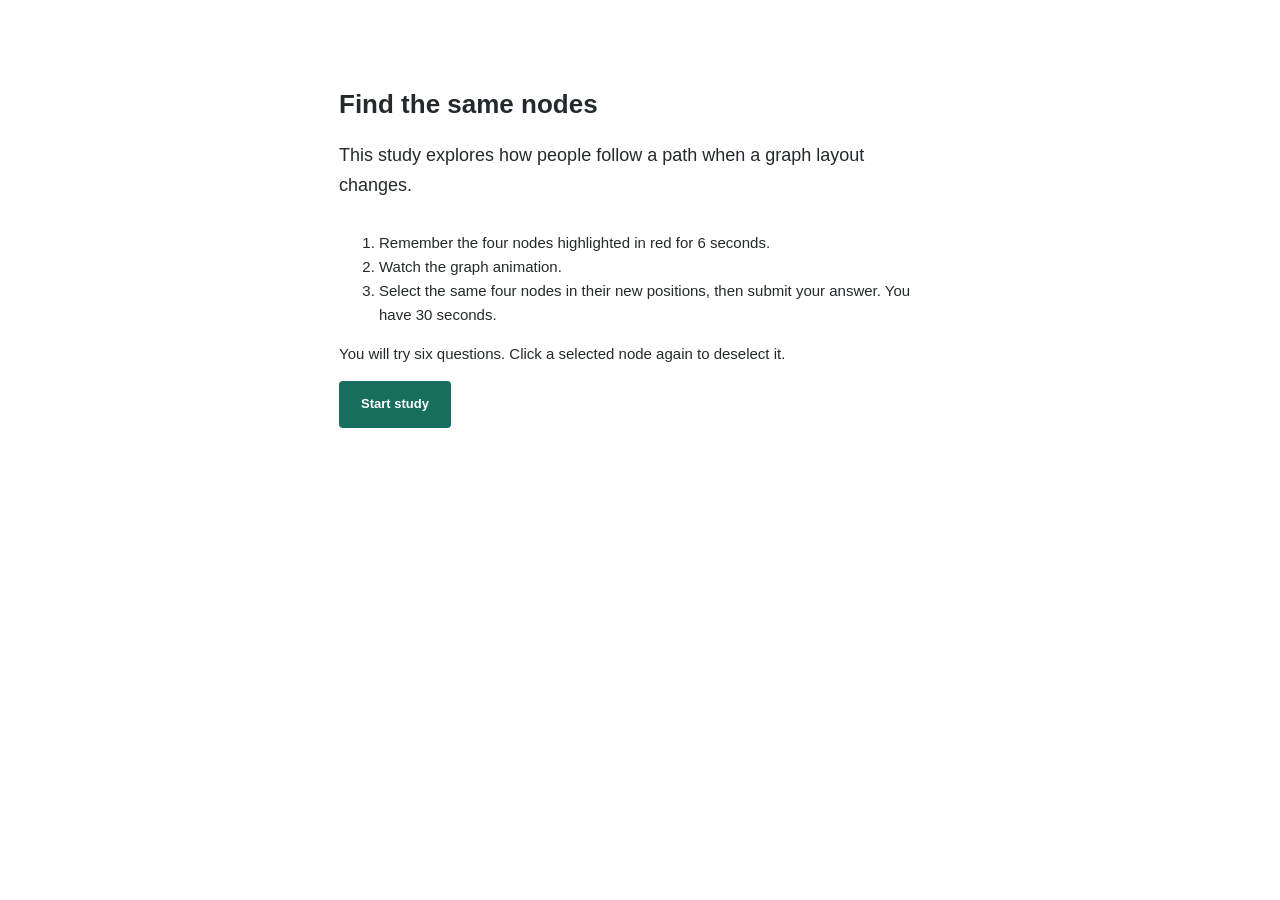
==== index.html @ 88800ccb "Update advisor demo: advisor-wien-user-target-v18" ====
<!doctype html>
<html lang="en"><head><meta charset="utf-8"><meta name="viewport" content="width=device-width,initial-scale=1"><meta name="description" content="A guided study of how people follow changing graph layouts."><title>Graph Recovery · Research Study</title><link rel="stylesheet" href="style.css?v=15"></head>
<body class="simple"><header><a class="brand" href="./" aria-label="Graph Recovery home">Graph study</a><a class="text-button" href="assets.html">Study files</a><button class="text-button" id="researcher">Study details</button></header>
<div class="layout"><aside><p class="eyebrow">YOUR SESSION</p><nav id="steps" aria-label="Study progress"></nav><div class="aside-note"><span class="tiny-dot"></span><strong>A little focus goes a long way.</strong><p>Use a laptop or desktop, keep this tab open, and find a quiet place.</p></div><div class="session-clock" id="session-clock"></div></aside><main id="main" aria-live="polite"><p>Loading study…</p></main></div>
<footer><span>Graph perception & spatial memory</span><span id="save-status">Preview · no personal details needed</span><button id="withdraw" class="text-button" hidden>End session</button></footer>
<dialog id="details"><button class="close text-button" aria-label="Close">✕</button><p class="eyebrow">RESEARCHER NOTES</p><h2>A shorter, balanced study.</h2><div id="research-details"></div></dialog><script type="module" src="app.mjs?v=18"></script></body></html>
---- style.css ----
@import url('https://fonts.googleapis.com/css2?family=DM+Sans:wght@400;450;500;550;600;650;700&family=Manrope:wght@400;500;600;650;700;750;800&display=swap');
:root{--ink:#173337;--muted:#6c7f80;--green:#176e5d;--lime:#d8efaa;--line:#e0e7e2;--paper:#f7f8f4;--white:#fff;--soft:#eaf1e9}*{box-sizing:border-box}body{margin:0;background:var(--paper);color:var(--ink);font:15px/1.6 'DM Sans',sans-serif}button,input,select,textarea{font:inherit}button,a,input,select,textarea{outline-offset:5px}button{cursor:pointer}button:disabled{cursor:default;opacity:.45}a{color:inherit}header{height:92px;border-bottom:1px solid var(--line);display:flex;align-items:center;gap:24px;padding:0 48px;background:#fff}.brand{display:flex;align-items:center;gap:12px;text-decoration:none;font-family:Manrope,sans-serif;font-size:20px;font-weight:800;letter-spacing:-.7px}.brand-icon{display:grid;place-items:center;background:var(--ink);color:var(--lime);border-radius:10px;width:39px;height:39px;font-size:29px}.brand-sub{font:600 9px/1.3 'DM Sans',sans-serif;letter-spacing:1.8px;width:70px;padding-left:13px;border-left:1px solid var(--line);margin-left:6px}.preview-tag,.pill{font-size:10px;letter-spacing:1.4px;font-weight:700;padding:6px 11px;background:#f1f3ed;border:1px solid var(--line);border-radius:5px}.preview-tag{margin-left:auto}.text-button{background:none;border:0;color:var(--muted);font-size:12px;padding:8px}header .text-button{color:var(--ink)}.layout{display:grid;grid-template-columns:234px minmax(0,1fr);max-width:1510px;margin:auto;min-height:calc(100vh - 150px)}aside{padding:45px 26px 30px 40px;border-right:1px solid var(--line);display:flex;flex-direction:column;min-height:700px}.eyebrow{font-size:10px;letter-spacing:2px;font-weight:700;color:var(--green);margin:0 0 16px}aside .eyebrow{color:var(--muted);margin-bottom:28px}.step{display:flex;gap:12px;align-items:center;padding:12px 0;color:#899493;font-size:13px}.step span{border:1px solid #d8dfda;border-radius:50%;width:25px;height:25px;display:grid;place-items:center;font-size:11px;flex-shrink:0}.step.active{color:var(--ink);font-weight:700}.step.active span{background:var(--green);color:white;border-color:var(--green);box-shadow:0 0 0 4px #e7eee4}.step.done span{color:var(--green);background:var(--soft);border-color:var(--soft)}.step small{display:block;font-size:10px;color:var(--muted);font-weight:400}.aside-note{margin-top:auto;padding-top:48px;font-size:11px;line-height:1.7;color:var(--muted)}.aside-note strong{display:block;font-size:12px;color:var(--ink);margin-top:10px}.tiny-dot{display:inline-block;height:7px;width:7px;background:var(--green);border-radius:50%}.session-clock{font-size:11px;color:var(--muted);margin-top:15px}main{padding:44px 55px 50px;max-width:1200px;width:100%;margin:auto}h1,h2,h3{font-family:Manrope,sans-serif;line-height:1.15;letter-spacing:-1.7px}h1{font-size:clamp(32px,3.3vw,49px);font-weight:750;max-width:650px;margin:0 0 20px}h2{font-size:30px;margin:10px 0 18px}h3{font-size:18px;letter-spacing:-.6px;margin:0 0 8px}.lead{color:var(--muted);max-width:580px;margin:0 0 26px;font-size:15px}.hero-top{display:flex;align-items:center;gap:9px;margin-bottom:21px}.hero-top .eyebrow{margin:0}.hero-top::before{content:'';height:6px;width:6px;background:var(--green);border-radius:50%}.hero{display:grid;grid-template-columns:1.15fr 1fr;gap:30px;align-items:center}.hero-visual{position:relative;height:265px;background:#e9efe6;border-radius:16px;overflow:hidden;display:flex;align-items:center;justify-content:center}.hero-visual svg{width:100%;height:100%}.visual-label{position:absolute;bottom:17px;left:17px;font-size:10px;letter-spacing:.5px;background:#ffffffdb;padding:5px 10px;border-radius:4px;color:var(--green)}.stats{display:flex;gap:26px;margin-top:24px}.stats strong{font-family:Manrope;font-size:25px;font-weight:650;display:block;line-height:1.2;letter-spacing:-.7px}.stats span{color:var(--muted);font-size:10px}.section-rule{border:0;border-top:1px solid var(--line);margin:32px 0 24px}.section-title{display:flex;align-items:center;justify-content:space-between;margin-bottom:17px}.section-title h3{margin:0}.section-title span{font-size:11px;color:var(--muted)}.cards{display:grid;grid-template-columns:repeat(3,1fr);gap:14px}.card{border:1px solid var(--line);border-radius:11px;background:#fff;padding:19px}.card .number{display:inline-grid;place-items:center;height:27px;width:27px;border-radius:7px;background:var(--soft);color:var(--green);font-weight:700;font-size:11px;margin-bottom:17px}.card p{font-size:12px;line-height:1.7;color:var(--muted);margin:0}.card h3{font-size:14px;letter-spacing:-.3px}.action-row{display:flex;justify-content:space-between;align-items:center;gap:20px;margin-top:26px}.action-note{font-size:11px;color:var(--muted);max-width:410px}.primary,.secondary{display:inline-flex;align-items:center;justify-content:center;gap:24px;border:0;background:var(--green);color:#fff;padding:13px 22px;border-radius:7px;font-size:13px;font-weight:600;text-decoration:none}.primary:hover{background:#115747}.secondary{background:#fff;border:1px solid var(--line);color:var(--ink)}.primary .arrow{font-size:18px;color:var(--lime)}.panel{background:#fff;border:1px solid var(--line);border-radius:13px;padding:27px;margin-top:22px}.narrow{max-width:720px}.form-row{margin:22px 0}label{display:block;font-size:13px;font-weight:550}input[type=text],select,textarea{margin-top:8px;width:100%;border:1px solid #cbd8cf;border-radius:6px;padding:11px;background:#fff;color:var(--ink)}input[type=checkbox]{accent-color:var(--green);width:17px;height:17px}.check{display:flex;gap:12px;align-items:flex-start;margin:16px 0;font-weight:400}.check input{margin-top:5px;flex-shrink:0}.help{font-size:12px;color:var(--muted)}.notice{font-size:12px;background:#eff3e8;border-left:3px solid #8ea464;border-radius:4px;padding:12px 15px;margin:20px 0;color:#4c6154}.error{background:#fff0e9;border-color:#ba6646;color:#8b402e}.task-head{display:flex;justify-content:space-between;align-items:center;gap:18px}.task-head h2{font-size:25px;margin:4px 0 0}.task-meta{font-size:11px;color:var(--muted)}.progress{height:4px;background:#e4eae3;border-radius:4px;overflow:hidden;margin-bottom:24px}.progress div{height:100%;background:var(--green)}.taskbar{display:flex;justify-content:space-between;align-items:center;background:#fff;padding:13px 18px;border:1px solid var(--line);border-radius:10px 10px 0 0;margin-top:20px;font-size:12px}.phase{font-weight:650;color:var(--green)}.timer{font-variant-numeric:tabular-nums;color:var(--muted)}.graph-stage{background:#fafcfb;border:1px solid var(--line);border-top:0;position:relative;aspect-ratio:16/9;width:100%;overflow:hidden}.graph-stage svg,.graph-stage video{position:absolute;inset:0;width:100%;height:100%;display:block}.graph-stage svg{touch-action:manipulation}.graph-stage .overlay{position:absolute;inset:0;display:flex;align-items:center;justify-content:center;flex-direction:column;background:#fafcfbee;gap:10px}.graph-stage .overlay p{font-size:12px;max-width:350px;text-align:center;color:var(--muted)}.graph-node{fill:#2e4a4e;stroke:#fafcfb;stroke-width:2}.graph-node.target{fill:#498246;stroke:#a7cc69;stroke-width:4}.graph-node.selected{fill:#176e5d;stroke:#b4d578;stroke-width:4}.selectable{cursor:pointer}.selectable:hover .graph-node{stroke:#6fa993;stroke-width:4}.selectable:focus{outline:none}.selectable:focus .graph-node{stroke:#d59430;stroke-width:4}.graph-edge{stroke:#a5b7b4;stroke-width:2;fill:none}.selection-footer{display:flex;align-items:center;justify-content:space-between;gap:20px;padding:16px 18px;background:#fff;border:1px solid var(--line);border-top:0;border-radius:0 0 10px 10px}.selection-footer p{margin:0;font-size:12px;color:var(--muted)}.selection-footer .primary{padding:10px 18px}.status-dot{height:8px;width:8px;border-radius:50%;background:var(--green);display:inline-block;margin-right:6px}.scale{display:flex;gap:9px;margin:12px 0 5px}.scale label{display:grid;place-items:center;width:42px;height:42px;border:1px solid var(--line);border-radius:6px;cursor:pointer;position:relative}.scale input{position:absolute;opacity:0}.scale label:has(input:checked){background:var(--green);color:white;border-color:var(--green)}.scale label:focus-within{outline:2px solid var(--green)}.scale-ends{display:flex;justify-content:space-between;max-width:350px;font-size:10px;color:var(--muted)}.feedback{padding:17px;border-radius:8px;background:var(--soft);margin-top:16px;font-size:13px}.done-mark{width:68px;height:68px;background:var(--soft);display:grid;place-items:center;border-radius:50%;color:var(--green);font-size:30px;margin:0 0 24px}footer{border-top:1px solid var(--line);display:flex;align-items:center;justify-content:space-between;padding:15px 45px;font-size:10px;color:var(--muted);gap:15px}dialog{border:1px solid var(--line);border-radius:15px;max-width:680px;width:90%;padding:35px;color:var(--ink);background:var(--paper)}dialog::backdrop{background:#17333766;backdrop-filter:blur(4px)}dialog p,dialog li{font-size:13px;color:var(--muted)}dialog .close{float:right;font-size:18px}table{width:100%;border-collapse:collapse;font-size:12px;margin:17px 0}th,td{text-align:left;border-bottom:1px solid var(--line);padding:10px 5px}.research-actions{display:flex;gap:10px;flex-wrap:wrap;margin-top:20px}.inline-link{color:var(--green)}.mobile-notice{display:none}.video-card video{width:100%;border-radius:9px;background:#fff}.video-card p{font-size:12px;color:var(--muted)}
@media(min-width:1500px){main{padding-top:55px;padding-bottom:60px}.hero-visual{height:300px}}@media(max-width:1100px){header{padding:0 25px}.layout{grid-template-columns:190px 1fr}aside{padding-left:25px}main{padding:35px 28px}.hero{gap:15px}.hero-visual{height:230px}.stats{gap:20px}.brand-sub{display:none}}@media(max-width:800px){header{height:72px;padding:0 18px;gap:10px}.brand{font-size:17px}.brand-icon{width:32px;height:32px}.preview-tag{font-size:8px;padding:5px}.layout{display:block}aside{display:none}main{padding:30px 18px}.hero{grid-template-columns:1fr}.hero-visual{height:210px}.cards{gap:8px}.card{padding:14px}.action-row{align-items:flex-start;flex-direction:column}.action-row .primary{width:100%}footer{padding:15px 18px;flex-wrap:wrap}.mobile-notice{display:block}h1{font-size:37px}.panel{padding:20px}}@media(prefers-reduced-motion:reduce){*{scroll-behavior:auto!important}}

/* Minimal participant interface. Graph artwork remains in the source images. */
body.simple{background:#fff;font-family:Arial,sans-serif;color:#242a2b}
.simple header{height:64px;padding:0 30px;gap:20px;background:#fff}.simple .brand{font:600 16px Arial,sans-serif;letter-spacing:0;margin-right:auto}
.simple .layout{display:block;min-height:calc(100vh - 120px)}.simple aside{display:none}.simple main{max-width:1000px;padding:40px 30px;margin:auto}
.simple h1,.simple h2,.simple h3{font-family:Arial,sans-serif;font-weight:600;letter-spacing:0}.simple h1{font-size:30px}.simple .panel,.simple .card{box-shadow:none;border-radius:5px}.simple .primary,.simple .secondary{border-radius:4px;gap:12px}.simple .eyebrow{letter-spacing:0;font-size:12px}.simple footer{padding:12px 30px}.simple .lead{font-size:15px}
.welcome-only header,.welcome-only aside,.welcome-only footer{display:none}.welcome-only .layout{display:block;min-height:100vh}.welcome-only main{max-width:650px;padding:90px 24px;margin:0 auto}.welcome-only h1{font-size:26px;margin-bottom:20px}.goal{font-size:18px;line-height:1.7;margin-bottom:30px}
.original-hitbox{fill:transparent;stroke:transparent;pointer-events:all}.original-hitbox.target{fill:#ff000033;stroke:#ff0000;stroke-width:4;vector-effect:non-scaling-stroke}.original-hitbox.selected{fill:#ff000055;stroke:#ff0000;stroke-width:3;vector-effect:non-scaling-stroke}.selectable:hover .original-hitbox,.selectable:focus .original-hitbox{stroke:#ff0000;stroke-width:2;vector-effect:non-scaling-stroke}
.asset-page{max-width:1100px!important}.asset-page>p{max-width:800px}.asset-grid{display:grid;grid-template-columns:repeat(3,minmax(0,1fr));gap:24px}.asset-grid img{width:100%;height:240px;object-fit:contain;display:block;border:1px solid #eee;margin:15px 0;background:white}.asset-page input[type=file]{display:block;max-width:100%;margin-top:12px}.asset-page video{max-width:100%;max-height:400px}.asset-page details{margin:30px 0}.asset-page select{margin-bottom:18px}
@media(max-width:750px){.asset-grid{grid-template-columns:1fr}.simple main{padding:30px 18px}.simple header{padding:0 18px}.welcome-only main{padding-top:70px}}

.question-preview header a[href="assets.html"],.question-preview #researcher{display:none}.preview-ready.overlay{inset:auto 0 0!important;padding:12px;background:#ffffffed!important;gap:6px!important}.preview-ready.overlay h3{font-size:15px;margin:0}.preview-ready.overlay p,.preview-ready.overlay .pill{display:none}.preview-ready.overlay .primary{padding:9px 18px}

.graph-tabs{display:flex;gap:8px;margin-bottom:24px;flex-wrap:wrap}.graph-tabs button{padding:8px 14px;font-size:12px}

.selectable:hover .original-hitbox.selected,.selectable:focus .original-hitbox.selected{stroke:#ff0000;stroke-width:3}

.original-hitbox.answer-correct{fill:#00a84f55;stroke:#008a3e;stroke-width:4}.original-hitbox.answer-wrong{fill:#ff000055;stroke:#ff0000;stroke-width:3}
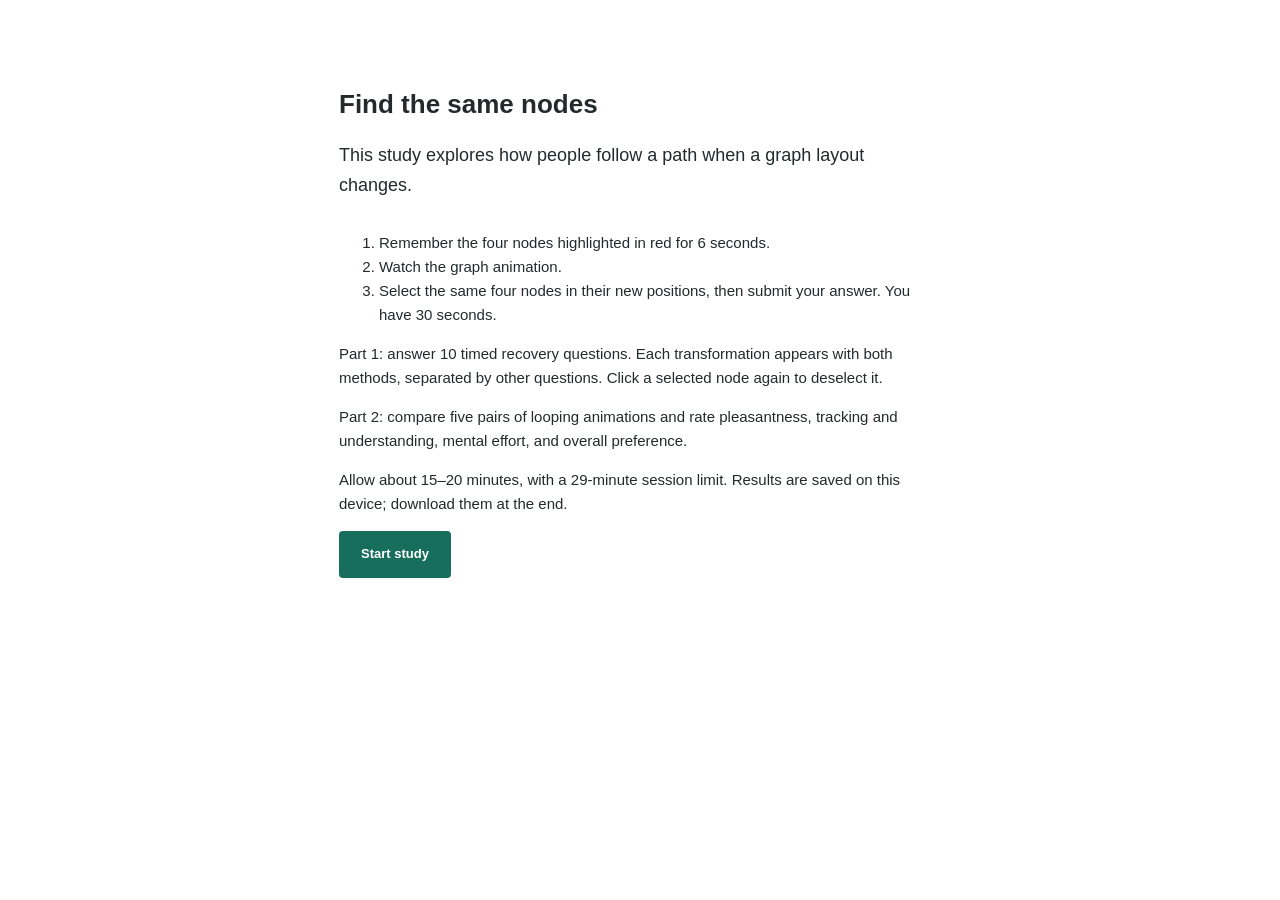
==== commit f8d8307b: "Update advisor demo: advisor-paired-v21" ====
--- a/index.html
+++ b/index.html
@@ -1,6 +1,6 @@
 <!doctype html>
-<html lang="en"><head><meta charset="utf-8"><meta name="viewport" content="width=device-width,initial-scale=1"><meta name="description" content="A guided study of how people follow changing graph layouts."><title>Graph Recovery · Research Study</title><link rel="stylesheet" href="style.css?v=15"></head>
+<html lang="en"><head><meta charset="utf-8"><meta name="viewport" content="width=device-width,initial-scale=1"><meta name="description" content="A guided study of how people follow changing graph layouts."><title>Graph Recovery · Research Study</title><link rel="stylesheet" href="style.css?v=21"></head>
 <body class="simple"><header><a class="brand" href="./" aria-label="Graph Recovery home">Graph study</a><a class="text-button" href="assets.html">Study files</a><button class="text-button" id="researcher">Study details</button></header>
 <div class="layout"><aside><p class="eyebrow">YOUR SESSION</p><nav id="steps" aria-label="Study progress"></nav><div class="aside-note"><span class="tiny-dot"></span><strong>A little focus goes a long way.</strong><p>Use a laptop or desktop, keep this tab open, and find a quiet place.</p></div><div class="session-clock" id="session-clock"></div></aside><main id="main" aria-live="polite"><p>Loading study…</p></main></div>
 <footer><span>Graph perception & spatial memory</span><span id="save-status">Preview · no personal details needed</span><button id="withdraw" class="text-button" hidden>End session</button></footer>
-<dialog id="details"><button class="close text-button" aria-label="Close">✕</button><p class="eyebrow">RESEARCHER NOTES</p><h2>A shorter, balanced study.</h2><div id="research-details"></div></dialog><script type="module" src="app.mjs?v=18"></script></body></html>
+<dialog id="details"><button class="close text-button" aria-label="Close">✕</button><p class="eyebrow">RESEARCHER NOTES</p><h2>A shorter, balanced study.</h2><div id="research-details"></div></dialog><script type="module" src="app.mjs?v=21"></script></body></html>
--- a/style.css
+++ b/style.css
@@ -19,3 +19,5 @@
 .selectable:hover .original-hitbox.selected,.selectable:focus .original-hitbox.selected{stroke:#ff0000;stroke-width:3}
 
 .original-hitbox.answer-correct{fill:#00a84f55;stroke:#008a3e;stroke-width:4}.original-hitbox.answer-wrong{fill:#ff000055;stroke:#ff0000;stroke-width:3}
+
+.comparison-pair{display:grid;grid-template-columns:1fr 1fr;gap:18px}.comparison-video{width:100%;aspect-ratio:16/9;display:block;background:white;pointer-events:none}fieldset{border:1px solid var(--line);border-radius:8px;margin:24px 0;padding:18px}legend{font-weight:600}.comparison-pair h3{font-size:14px}.comparison-pair+button{margin-top:15px}
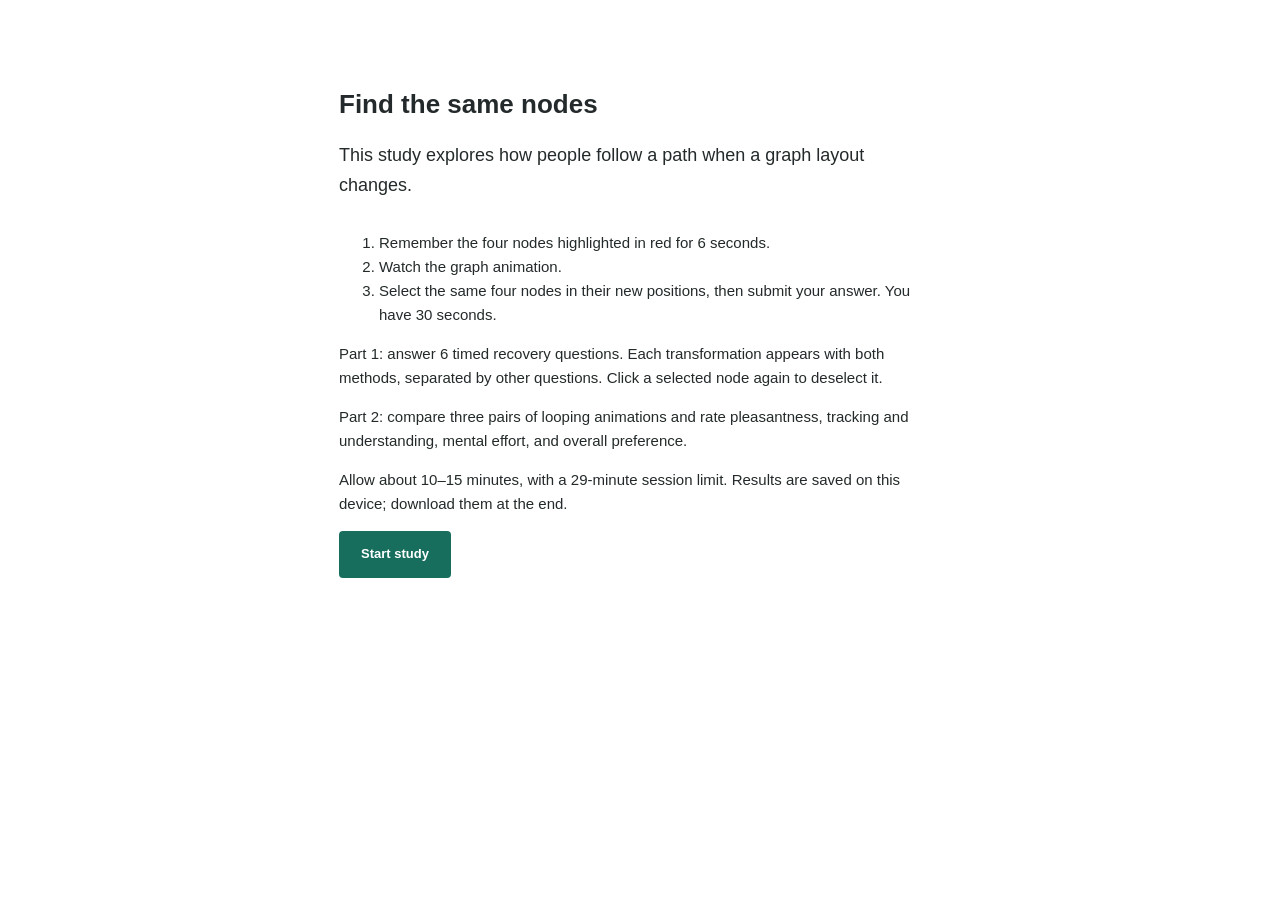
==== commit 0e737615: "Update advisor demo: advisor-wide-wien-v23" ====
--- a/index.html
+++ b/index.html
@@ -3,4 +3,4 @@
 <body class="simple"><header><a class="brand" href="./" aria-label="Graph Recovery home">Graph study</a><a class="text-button" href="assets.html">Study files</a><button class="text-button" id="researcher">Study details</button></header>
 <div class="layout"><aside><p class="eyebrow">YOUR SESSION</p><nav id="steps" aria-label="Study progress"></nav><div class="aside-note"><span class="tiny-dot"></span><strong>A little focus goes a long way.</strong><p>Use a laptop or desktop, keep this tab open, and find a quiet place.</p></div><div class="session-clock" id="session-clock"></div></aside><main id="main" aria-live="polite"><p>Loading study…</p></main></div>
 <footer><span>Graph perception & spatial memory</span><span id="save-status">Preview · no personal details needed</span><button id="withdraw" class="text-button" hidden>End session</button></footer>
-<dialog id="details"><button class="close text-button" aria-label="Close">✕</button><p class="eyebrow">RESEARCHER NOTES</p><h2>A shorter, balanced study.</h2><div id="research-details"></div></dialog><script type="module" src="app.mjs?v=21"></script></body></html>
+<dialog id="details"><button class="close text-button" aria-label="Close">✕</button><p class="eyebrow">RESEARCHER NOTES</p><h2>A shorter, balanced study.</h2><div id="research-details"></div></dialog><script type="module" src="app.mjs?v=23"></script></body></html>
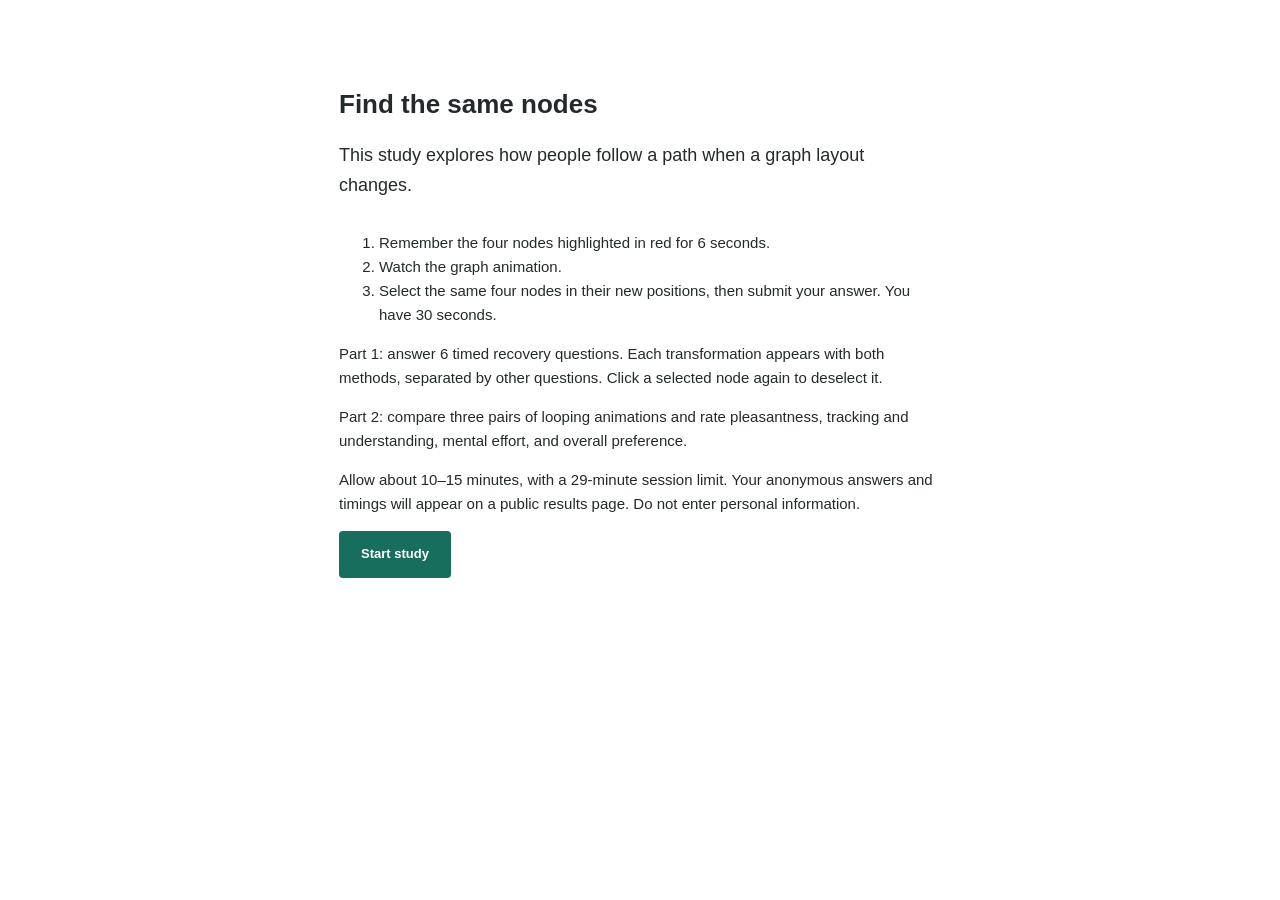
==== commit 68a256cf: "Update advisor demo: advisor-private-ready-v25" ====
--- a/index.html
+++ b/index.html
@@ -3,4 +3,4 @@
 <body class="simple"><header><a class="brand" href="./" aria-label="Graph Recovery home">Graph study</a><a class="text-button" href="assets.html">Study files</a><button class="text-button" id="researcher">Study details</button></header>
 <div class="layout"><aside><p class="eyebrow">YOUR SESSION</p><nav id="steps" aria-label="Study progress"></nav><div class="aside-note"><span class="tiny-dot"></span><strong>A little focus goes a long way.</strong><p>Use a laptop or desktop, keep this tab open, and find a quiet place.</p></div><div class="session-clock" id="session-clock"></div></aside><main id="main" aria-live="polite"><p>Loading study…</p></main></div>
 <footer><span>Graph perception & spatial memory</span><span id="save-status">Preview · no personal details needed</span><button id="withdraw" class="text-button" hidden>End session</button></footer>
-<dialog id="details"><button class="close text-button" aria-label="Close">✕</button><p class="eyebrow">RESEARCHER NOTES</p><h2>A shorter, balanced study.</h2><div id="research-details"></div></dialog><script type="module" src="app.mjs?v=23"></script></body></html>
+<dialog id="details"><button class="close text-button" aria-label="Close">✕</button><p class="eyebrow">RESEARCHER NOTES</p><h2>A shorter, balanced study.</h2><div id="research-details"></div></dialog><script type="module" src="app.mjs?v=26"></script></body></html>
